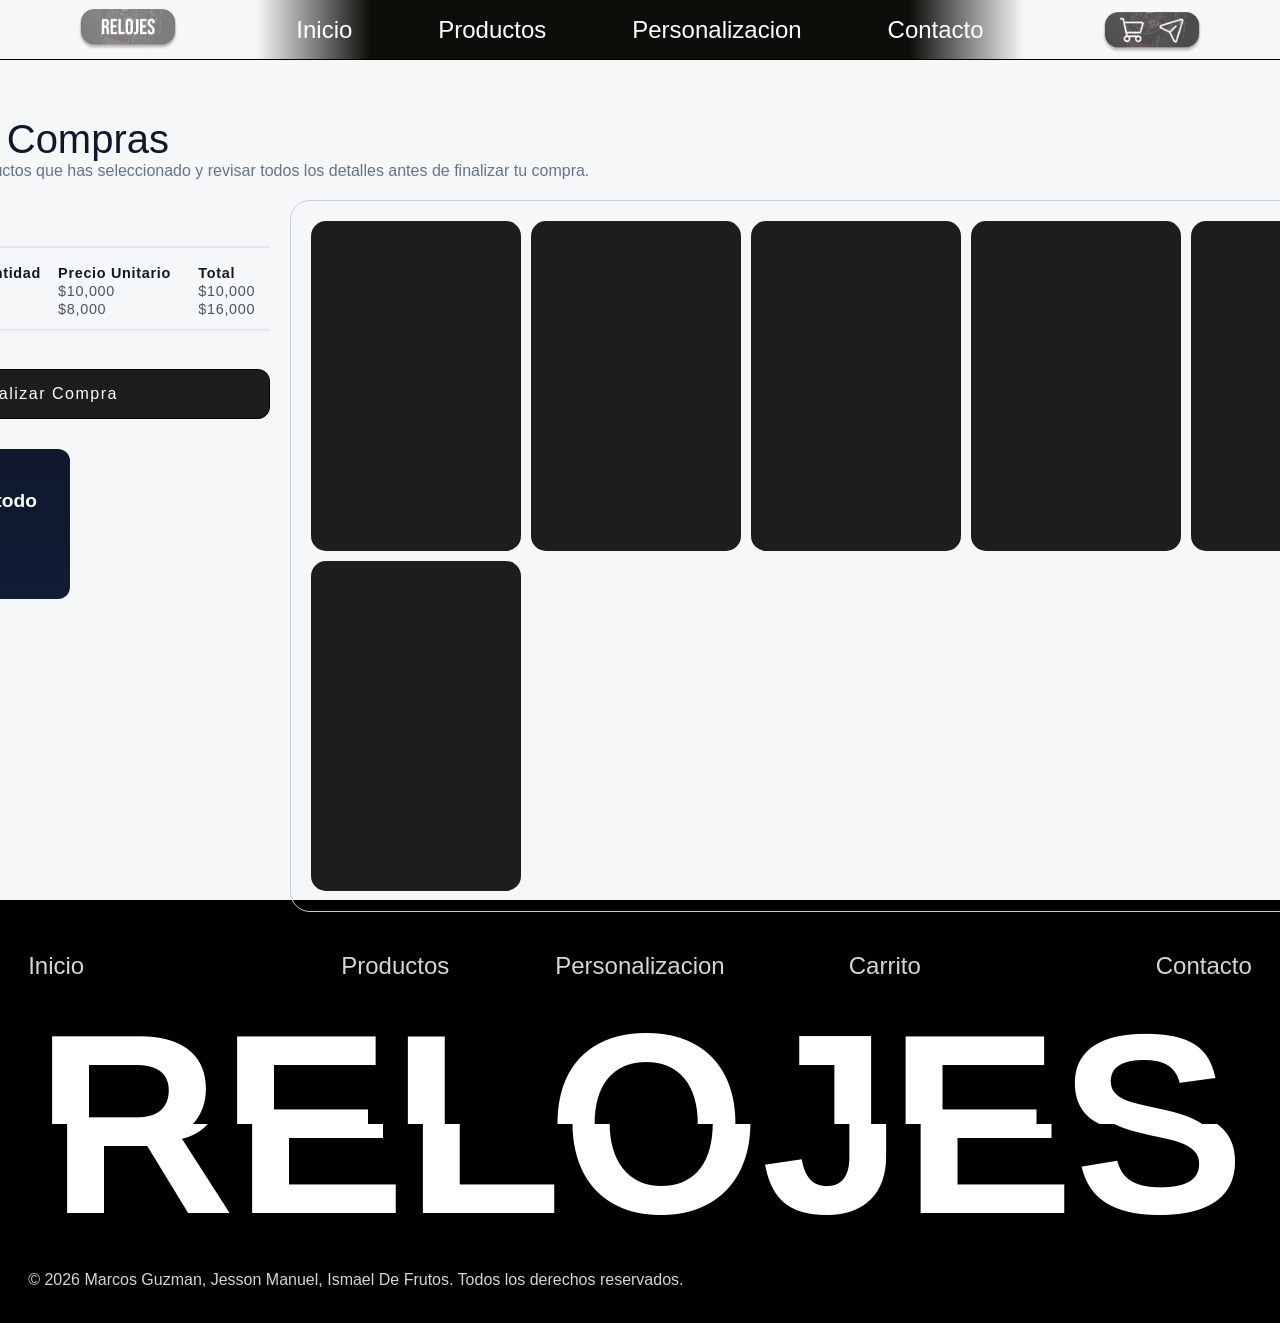
==== Proyecto Pagina Web/html/carrito.html @ 80bc88cc "Modificaciones y Actualizacion carrito" ====
<!DOCTYPE html>
<html lang="en">
<head>
    <meta charset="UTF-8">
    <meta name="viewport" content="width=device-width, initial-scale=1.0">
    <link rel="stylesheet" href="../css/index_style.css">
    <link rel="stylesheet" href="../css/carrito_style.css">
    <title>Carrito Relojres</title>
</head>
<body>
    <header>
        <div id="menuLogo">
            <div id="cajitaLogo"></div>
        </div>
        <div id="menuNavegacion">
            <div id="degradadoIzquierda"></div>
            <div id="contenedorNavMenu">
                <nav id="navMenu">
                    <ul>
                        <li><a href="#">Inicio</a></li>
                        <li><a href="#">Productos</a></li>
                        <li><a href="#">Personalizacion</a></li>
                        <li><a href="#">Contacto</a></li>
                    </ul>
                </nav>
            </div>
            <div id="degradadoDerecha"></div>
        </div>
        <div id="menuBotones">
            <div id="cajitaBotones">
                <button class="botonInicio">
                    <img src="../multimedia/IconoCarrito.png" alt="Icono de carrito">
                </button>
                <button class="botonInicio">
                    <img src="../multimedia/IconoContacto.png" alt="Icono de contacto">
                </button>
            </div>
        </div>
    </header>
    <main>
        <section class="seccionTitulo">
            <h1 class="tituloCarrito">Carrito de Compras</h1>
            <p>Aqui podras ver los productos que has seleccionado y revisar todos los detalles antes de finalizar tu compra.</p>
        </section>
        <section class="seccionCesta">
            <div class="contenedorResumen">
                <h2>RESUMEN</h2>
                <p>Resumen del pedido</p>
                <hr>
                <table>
                    <thead>
                        <tr>
                            <th>Producto</th>
                            <th>Cantidad</th>
                            <th>Precio Unitario</th>
                            <th>Total</th>
                        </tr>
                    </thead>
                    <tbody>
                        <tr>
                            <td>Caelum Iorion S2</td>
                            <td>1</td>
                            <td>$10,000</td>
                            <td>$10,000</td>
                        </tr>
                        <tr>
                            <td>Caelum Iorion S2</td>
                            <td>2</td>
                            <td>$8,000</td>
                            <td>$16,000</td>
                        </tr>
                    </tbody>
                </table>
                <hr>
                <p class="total">Total: $26,000</p>
                <button class="botonCompra">Finalizar Compra</button>
                <div class="contenedorOfertaEnvio">
                    <p>TIEMPO LIMITADO</p>
                    <h3>Envio gratuito a todo el mundo</h3>
                    <button>Saber mas <img src="../multimedia/IconoFlechaDerecha.png" alt=""></button>
                </div>
            </div>
            <div class="contenedorProductos">
                <div class="carta"></div>
                <div class="carta"></div>
                <div class="carta"></div>
                <div class="carta"></div>
                <div class="carta"></div>
                <div class="carta"></div>

            </div>
        </section>
    </main>
    <footer>
        <div class="contenedorFooterArriba">
            <ul>
                <li><a href="#">Inicio</a></li>
                <li><a href="#">Productos</a></li>
                <li><a href="#">Personalizacion</a></li>
                <li><a href="#">Carrito</a></li>
                <li><a href="#">Contacto</a></li>
            </ul>
        </div>
        <div class="contenedorFooterMedio contenedorFooterMedioArriba">
            <p class="pTituloFooter pTituloFooterArriba">RELOJES</p>
        </div>
        <div class="contenedorFooterMedio contenedorFooterMedioAbajo">
            <p class="pTituloFooter pTituloFooterAbajo">RELOJES</p>
        </div>
        <div class="contenedorFooterAbajo">
            <p>© 2026 Marcos Guzman, Jesson Manuel, Ismael De Frutos. Todos los derechos reservados.</p>
        </div>
    </footer>
</body>
</html>
---- Proyecto Pagina Web/css/index_style.css ----
@import url('https://api.fontshare.com/v2/css?f[]=clash-display@200,300,400,500,600,700,1&display=swap');
@import url('https://fonts.googleapis.com/css2?family=Outfit:wght@100..900&display=swap');


* {
  margin: 0;
  padding: 0;
  box-sizing: border-box;
}

body {
    background-color: #0D0C08;
}

header {
    height: 60px;
    width: 100%;
    background-color: rgba(255, 255, 255, 0);
    border-bottom: solid 1px white;
    position: absolute;
    z-index: 2;
    display: grid;
    grid-template-columns: 20% 60% 20%;
    position: fixed;
    z-index: 3;
}

#seccionPrincipal { 
    width: 100%;
    height: 100vh;
    position: sticky; /* Hace que la seccion se pegue a la pantalla mientras se hace scroll hasta que acaba el div que la contiene (contenedorSticky). */
    top: 0;
    z-index: 1;
}

#seccionPrincipal .imagenFondo { 
    position: absolute;
    inset: 0;
    width: 100%;
    height: 100%;
    object-fit: cover; /* Esto ahce que la imagen cubra todo el contenedor, como background-size: cover */
    /* object-position: center; /* Hace que la imagen se centre en el contenedor */
    object-position: bottom;
}

#contenedorSticky {
    height: 170vh;
    position: relative;
    background-color: black;
    z-index: 1;
}

.carta {
    position: absolute;
    width: 230px;
    height: 330px;
    background: white;
    border-radius: 15px;
}

.contenedorTituloSeccionPrincipal {
    position: absolute;
    width: 500px;
    height: 100px;
    top: 38%;
    left: 50%;
    transform: translate(-50%, -50%); /* Con esto lo que hago es mover el elemento hacia arriba y hacia la izquierda la mitad de su propio tamaño, para que quede en la mitad segun su centro no segun el inicio del contenedor, osea que quede centrado. */
    display: flex;
    flex-direction: column;
    align-items: center;
    justify-content: center;
}

.tituloSeccionPrincipal {
    font-family: 'Figtree', sans-serif;
    font-weight: 600;
    font-size: 4rem;
    letter-spacing: 2rem;
    color: white;
}

.subTituloSeccionPrincipal {
    font-family: 'Clash Display', sans-serif;
    font-weight: 200;
    font-size: 1.5rem;
    text-align: center;
    color: white;
    margin-top: 10px;
}

.botonSeccionPrincipal {
    font-family: 'Clash Display', sans-serif;
    font-weight: 100;
    font-size: 3rem;
    letter-spacing: 1.5px;
    width: 250px;
    border-radius: 100px;
    margin-top: 20px;
    padding-bottom: 10px;
    padding-top: 10px;
    background-color: transparent;
    border: solid 1px white;
    color: white;
    cursor: pointer;

}

#menuLogo {
    height: 100%;
    width: 100%;
    background-color: transparent;
    display: flex;
    align-items: center;
    justify-content: center;
}

#cajitaLogo {
    height: 90%;
    width: 100px;
    background-image: url("../multimedia/LogoProvisional.png");
    background-size: contain;
    background-repeat: no-repeat;
    background-position: center;
}

#cajitaBotones {
    height: 90%;
    width: 100px;
    background-image: url("../multimedia/FondoCajaBotones.png");
    background-size: contain;
    background-repeat: no-repeat;
    background-position: center;
    margin-bottom: -5px; /* Un pequeño ajuste de la posicion para que quede mas abajo. */
    display: flex;
    align-items: center;
    justify-content: center;
    gap: 10px;
}

.botonInicio {
    height: 30px;
    width: 30px;
    background-color: transparent;
    border: none;
    cursor: pointer;
    margin-bottom: 5px;
}

.botonInicio img {
    height: 100%;
    width: 100%;
}

#menuNavegacion {
    height: 100%;
    width: 100%;
    background-color: transparent;
    display: grid;
    grid-template-columns: 15% 70% 15%;
}

#menuBotones {
    height: 100%;
    width: 100%;
    background-color: transparent;
    display: flex;
    align-items: center;
    justify-content: center;
}

#degradadoIzquierda {
    background: linear-gradient(90deg,rgba(255, 255, 255, 0) 0%, rgba(255, 255, 255, 1) 100%); /* Color degradado o "gradiente" (usando cssgradient.io) */
}

#degradadoDerecha {
    background: linear-gradient(90deg,rgba(255, 255, 255, 1) 0%, rgba(255, 255, 255, 0) 100%);
}

#contenedorNavMenu {
    background-color: white;
    display: flex;
    justify-content: center;
    z-index: 1;
}

#navMenu {
    display: flex;
    align-items: center;
    justify-content: center;
}

#navMenu ul {
    display: flex;
    list-style: none;
    gap: 20%;
    align-items: center;
    justify-content: center;
    margin: 0;
    padding: 0;
}

#navMenu a {
    text-decoration: none;
    color: rgb(0, 0, 0);
    font-family: 'Clash Display', sans-serif;
    font-weight: 500;
    font-size: 24px;
}

#bentoGrid {
    width: 100%;
    height: 85vh;
    position: relative;
    background: linear-gradient(180deg,rgba(255, 255, 255, 0) 0%, rgba(0, 0, 0, 0.5) 5%, rgba(0, 0, 0, 0.5) 95%, rgba(255, 255, 255, 0) 100%);
    padding-left: 100px;
    padding-right: 100px;
    padding-top: 70px;
    margin-top: -70vh;
    z-index: 2;
}

.contenedorBento {
    background-color: transparent;
    width: 100%;
    height: 75vh;
    display: grid;
    grid-template-columns: 1fr 1fr 1fr 1fr;
    grid-template-rows: 1fr 1fr;
    grid-template-areas: 
    "cartaBento1 cartaBento2 cartaBento2 cartaBento3"
    "cartaBento1 cartaBento5 cartaBento6 cartaBento6";
    grid-gap: 10px;
    z-index: 2;
}

.cartaBento {
    border-radius: 30px;
    background-color: wheat;
    height: 100%;
    width: 100%;
    background-repeat: no-repeat;
    background-size: cover;
    background-position: center;
}

.cartaBento1 {
    grid-area: cartaBento1;
}

.cartaBento2 {
    grid-area: cartaBento2;
    background-image: url(../multimedia/RelojesBentoGridPrueba1.png);
}

.cartaBento3 {
    grid-area: cartaBento3;
    background-image: url(../multimedia/Reloj\ de\ lujo\ en\ caja\ de\ presentación.png);
}

.cartaBento4 {
    grid-area: cartaBento4;
}

.cartaBento5 {
    grid-area: cartaBento5;
    background-image: url(../multimedia/RelojEnvueltoEnTela.png);
}

.cartaBento6 {
    grid-area: cartaBento6;
    background-image: url(../multimedia/RelojBentoGridPruebaFondoMontañas.png);
}

.contenedorExpositorReloj {
    width: 100%;
    height: 200vh;
    background-color: transparent;
}

.expositorReloj {
    width: 100%;
    height: 100vh;
    background-image: url(../multimedia/FondoSeccionExpositor.png);
    display: grid;
    grid-template-columns: 1fr 1fr 1fr;
    position: sticky;
    top: 0;
    overflow: hidden;
}

.expositorReloj3 {
    background-image: url(../multimedia/FondoRelojBugatti.png);
}

.secionExpIzquierda {
    height: 100%;
    background-color: transparent;
    padding-top: 15vh;
    padding-left: 50px;
}

.secionExpIzquierda-invertido {
    padding-left: 0px;
    padding-right: 50px;
}

.seccionExpCentro {
    height: 100%;
    background-color: transparent;
    display: flex;
    align-items: center;
    justify-content: center;
    padding-top: 60px;
    position: relative;
}
.seccionExpDerecha {
    height: 100%;
    background-color: transparent;
    padding-top: 15vh;
    padding-right: 50px;
    display: flex;
    justify-content: right;
    position: relative;
    flex-direction: column;
}

.seccionExpDerecha-invertida {
    padding-left: 50px;
    padding-right: 0px;
}

.pColorReloj {
    font-family: 'Clash Display', sans-serif;
    font-weight: 500;
    font-size: 1.5rem;
    color: rgba(255, 255, 255, 0.637);
    margin-bottom: -15px;
    margin-left: 10px;
}

.nombreReloj {
    font-family: 'Outfit', sans-serif;
    font-weight: 900;
    font-style: italic;
    font-size: 7rem;
    color: white;
    margin-left: -10px;
    position: absolute; /* Para que se superponga a la imagen del reloj si la pantalla se hace mas pequeña. */
}

.pReferenciaReloj {
    font-family: 'Clash Display', sans-serif;
    font-weight: 300;
    font-size: 1rem;
    color: rgba(255, 255, 255, 0.637);
    margin-top: 290px;
}

.contenedorCompraExpositor {
    margin-top: 8vh;
}

.pPrecioExpositor {
    font-family: 'Clash Display', sans-serif;
    font-weight: 300;
    font-size: 1.5rem;
    color: white;
}

.botonAniadirCarritoExpositor {
    font-family: 'Clash Display', sans-serif;
    font-size: 1rem;
    font-weight: 500;
    letter-spacing: 1.5px;
    height: 50px;
    width: 350px;
    margin-top: 5px;
    background-color: transparent;
    border: solid 1px white;
    color: white;
    cursor: pointer;
}

.botonAniadirCarritoExpositor:hover {
    background-color: white;
    color: black;
    transition: 0.3s;
}

.pConBorde {
    font-family: 'times new roman', serif;
    font-size: 15rem;
    font-weight: 900;
    color: transparent;
    -webkit-text-stroke: 1px rgba(255, 255, 255, 0.178); /* Grosor y color del borde del texto */
    /* margin-top: 0.5vh; */
}

.pConBorde-invertido {
    margin-left: -270px;
} 

.pBordeCentro {
    position: absolute;
    top: 25px;
    left: -10px;
    font-size: 12rem;
    z-index: -1;
}

.botonSiguienteReloj {
    position: absolute;
    bottom: 30px;
    font-family: 'Clash Display', sans-serif;
    font-size: 1rem;
    font-weight: 500;
    letter-spacing: 1.5px;
    height: 35px;
    width: 120px;
    background-color: transparent;
    border: solid 1px rgba(255, 255, 255, 0.24);
    color: rgba(255, 255, 255, 0.822);
    cursor: pointer;
    display: flex;
    align-items: center;
    justify-content: center;
}

.botonSiguienteReloj-invertido {
    right: 50px;
}

.botonSiguienteReloj img {
    height: 20px;
    color: white;
    margin-right: 5px;
    margin-left: -5px;
}

.contenedorImagenExpositor {
    width: 100%;
    height: 100%;
    background-color: transparent;
    display: flex;
    align-items: center;
    justify-content: center;
}

#imagenRelojCaelum {
    height: 90%;
}

.contenedorLemaYImagen {
    height: 200px;
    width: 100%;
    display: flex;
    gap: 10px;
}

.contenedorLema {
    height: 100%;
    width: 70%;
}

.contenedorLema-invertido {
    width: 60%;
}

.pLema {
    font-family: 'Outfit', sans-serif;
    font-weight: 200;
    font-size: 1.8rem;
    font-style: italic;
    color: white;
    text-align: right;
}

.pLema-invertido {
    text-align: left;
}

.contenedorImagenLema {
    height: 100%;
    display: flex;
    align-items: right;
    justify-content: right;
}

.contenedorImagenLema img {
    height: 100%;
}

.pBordeDerecha {
    position: absolute;
    top: 30vh;
    left: 0px;
}

.pBordeDerecha-invertido {
    left: 50px;
    right: 0px;
    top: 33vh;
}

.contenedorTablaExpositor {
    width: 100%;
    height: 300px;
    margin-top: 26vh;
}

.contenedorTablaExpositor-invertido {
    margin-top: 23vh;
}

.contenedorTablaExpositor table {
    width: 100%;
    height: 100%;
    border-collapse: collapse;
}

.titulosTabla {
    font-family: 'Clash Display', sans-serif;
    font-weight: 500;
    font-size: 1.2rem;
    color: white;
    text-align: center;
    border-bottom: solid 1px rgba(255, 255, 255, 0.555);
    height: 50px;
}

.tablaEspecificaciones tbody td {
    font-family: 'Clash Display', sans-serif;
    font-weight: 300;
    font-size: 1rem;
    color: rgba(255, 255, 255, 0.637);
    text-align: center;
    border-bottom: solid 1px rgba(255, 255, 255, 0.555);
}

footer {
    width: 100%;
    background-color: black;
    display: flex;
    flex-direction: column;
}

.contenedorFooterArriba {
    width: 100%;
    height: 80px;
    background-color: transparent;
    display: flex;
    align-items: end;
    justify-content: left;
    flex-direction: row;
    margin-bottom: -30px;
    z-index: 2;
}

.contenedorFooterArriba ul {
    display: flex;
    align-items: center;
    justify-content: left;
    list-style: none;
    margin-left: 2.2%;
    margin-right: 2.2%;
    width: 100%;
    grid-template-columns: 1fr 1fr 1fr 1fr 1fr;
}

.contenedorFooterArriba ul li {
    width: 100%;
    display: flex;
    justify-content: center;
}

.contenedorFooterArriba ul li:first-child { /* Selecciono el primer li de la lista */
    justify-content: left;
}

.contenedorFooterArriba ul li:last-child { /* Selecciono el ultimo li de la lista */
    justify-content: right;
}

.contenedorFooterArriba ul a {
    text-decoration: none;
    font-family: 'Clash Display', sans-serif;
    font-weight: 400;
    font-size: 1.5rem;
    color: rgba(255, 255, 255, 0.836);
}

.contenedorFooterArriba ul a:hover {
    text-decoration: line-through;
}

.contenedorFooterMedio {
    width: 100%;
    height: 174px;
    background-color: transparent;
    display: flex;
    justify-content: center;
    overflow: hidden;
    z-index: 1;
}

.contenedorFooterAbajo {
    width: 100%;
    height: 25px;
    background-color: transparent;
    display: flex;
    align-items: top;
    z-index: 2;
}

.contenedorFooterMedioArriba {
    align-items: end;
}

.contenedorFooterMedioAbajo {
    align-items: top;
}

.pTituloFooter {
    font-family: 'Clash Display', sans-serif;
    font-weight: 900;
    font-size: 20vw;
    color: white;
    line-height: 0;
}

.pTituloFooterArriba {
    margin-left: -15px;
    transition: margin-left 0.5s ease; /* Hago que la transformacion del margen al volver a su estado original sea progresiva */
}

.pTituloFooterAbajo {
    margin-right: -15px;
    transition: margin-right 0.5s ease;
}

.pTituloFooterArriba:hover {
    margin-left: 0px;
    transition: margin-left 0.5s ease; /* Hago que la transformacion del margen sea progresiva */ 
}

.pTituloFooterAbajo:hover {
    margin-right: 0px;
    transition: margin-right 0.5s ease;
}

.contenedorFooterAbajo p {
    font-family: 'Clash Display', sans-serif;
    font-weight: 300;
    font-size: 1rem;
    color: rgba(255, 255, 255, 0.836);
    margin-left: 2.2%;
    margin-top: -3vh;
}

@media screen and (max-width: 1686px) {
  .seccionExpDerecha {
    display: none;
  }
  .expositorReloj {
    grid-template-columns: 1fr 2fr;
  }
}


@media screen and (min-width: 2068px) {
    .pTituloFooter {
        font-size: 16vw;
    }
}
---- Proyecto Pagina Web/css/carrito_style.css ----
header {
    border-bottom: solid 1px rgb(0, 0, 0);
}

#degradadoIzquierda {
    background: linear-gradient(90deg,rgba(255, 255, 255, 0) 0%, #0D0C08 100%);
}

#degradadoDerecha {
    background: linear-gradient(90deg,#0D0C08 0%, rgba(255, 255, 255, 0) 100%);
}

#contenedorNavMenu {
    background-color: #0D0C08;
}

#navMenu a {
    color: white;
}

main {
    height: 100vh;
    /*background-color: #f0f8ff;*/
    background-color: #f6f7f8;
    display: flex;
    flex-direction: column;
    align-items: center;
}

.seccionTitulo {
    width: 1640px;
    height: 20vh;
    display: flex;
    justify-content: end;
    align-items: right;
    flex-direction: column;
}

.tituloCarrito {
    font-family: 'Inter', sans-serif;
    color: #0F172A;
    font-weight: 500;
    font-size: 2.5rem;
    margin-top: 20px;
}

.seccionTitulo p {
    font-family: 'Inter', sans-serif;
    color: #64748B;
    font-weight: 500;
    font-size: 1rem;
}

.seccionCesta {
    width: 1640px;
    height: 80vh;
    display: flex;
    justify-content: left;
    align-items: top;
    padding-top: 20px;
}

.contenedorResumen {
    width: 450px;
    height: 400px;
    display: flex;
    flex-direction: column;
    justify-content: left;
    align-items: top;
}

.contenedorResumen h2 {
    font-family: 'Inter', sans-serif;
    color: #0F172A;
    font-weight: 700;
    font-size: 1rem;
    letter-spacing: 0.7px;
}

.contenedorResumen p {
    font-family: 'Inter', sans-serif;
    color: #475569;
    font-weight: 500;
    font-size: 1rem;
    letter-spacing: 0.7px;
}

.contenedorResumen hr {
    margin-top: 10px;
    margin-bottom: 10px;
    border: solid 1px #E2E8F0;
}

.contenedorResumen table {
    margin-top: 5px;
    font-family: 'Inter', sans-serif;
    color: #475569;
    font-weight: 500;
    font-size: 0.9rem;
    letter-spacing: 0.7px;
}

.contenedorResumen table thead {
    text-align: left;
    color: #0F172A;
}

.botonCompra {
    font-family: 'Inter', sans-serif;
    font-size: 1rem;
    font-weight: 500;
    letter-spacing: 1.5px;
    height: 50px;
    width: 100%;
    margin-top: 10px;
    background-color: rgb(29, 29, 29);
    border: solid 1px #000000;
    color: white;
    cursor: pointer;
    border-radius: 12px;
}

.botonCompra:hover {
    background-color: rgb(29, 29, 29);
    color: white;
    transition: 0.3s;
}

.contenedorProductos {
    width: fit-content;
    height: fit-content;
    display: grid;
    grid-template-columns: 1fr 1fr 1fr 1fr 1fr;
    justify-content: left;
    align-items: top;
    padding: 20px;
    border: solid 1px #c4cdd8;
    border-radius: 20px;
    margin-left: 20px;
    gap: 10px;
}

.carta {
    background-color: rgb(29, 29, 29);
    position: relative;
    width: 210px;
}

.contenedorOfertaEnvio {
    height: 150px;
    width: 250px;
    background: linear-gradient(180deg,rgba(15, 24, 44, 1) 0%, rgba(15, 29, 53, 1) 100%);
    margin-top: 30px;
    padding: 25px;
    display: flex;
    flex-direction: column;
    border-radius: 12px;
}

.contenedorOfertaEnvio p {
    font-family: 'Inter', sans-serif;
    color: #1978E5;
    font-weight: 700;
    font-size: 0.7rem;
    letter-spacing: 1px;
}

.contenedorOfertaEnvio h3 {
    font-family: 'Inter', sans-serif;
    color: white;
    font-weight: 700;
    font-size: 1.2rem;
    margin-top: 4px;
}

.contenedorOfertaEnvio button {
    font-family: 'Inter', sans-serif;
    font-weight: 700;
    font-size: 0.8rem;
    letter-spacing: 1px;
    background-color: transparent;
    color: white;
    border: none;
    text-align: left;
    margin-top: auto;
    display: flex;
    align-items: center;
    cursor: pointer;
}

.contenedorOfertaEnvio button img {
    width: 15px;
    height: 15px;
    margin-left: 5px;
}
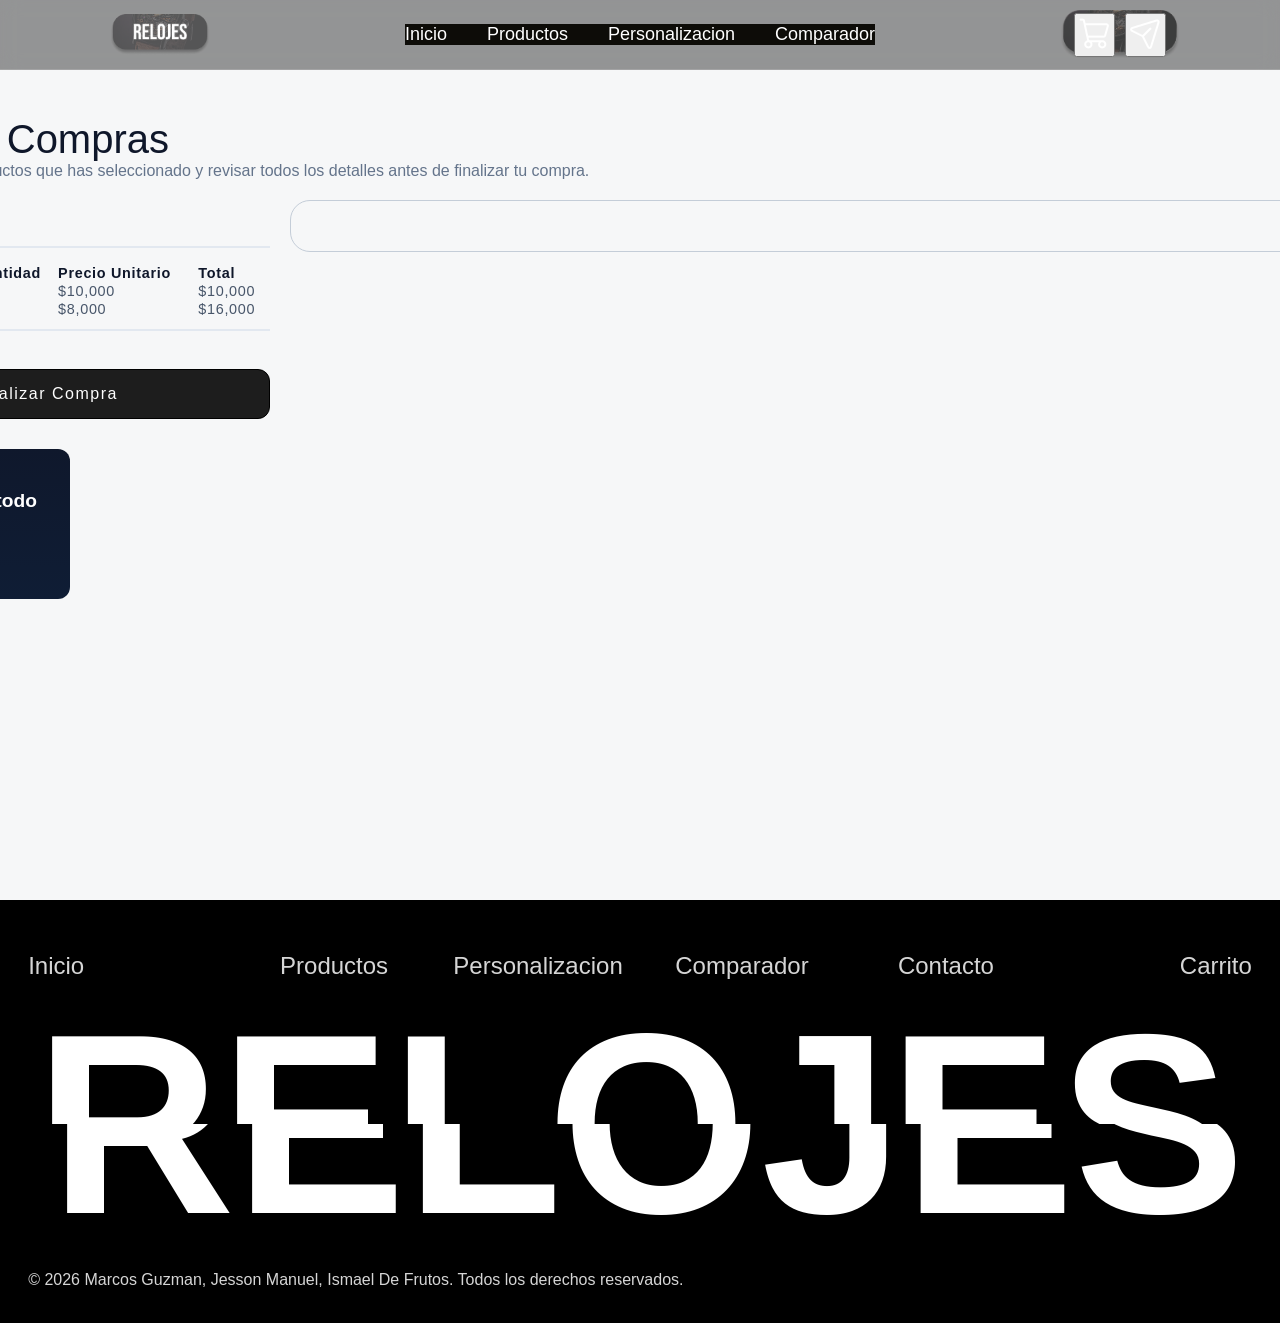
==== commit 158ff925: "Puesta a punto de los menus" ====
--- a/Proyecto Pagina Web/html/carrito.html
+++ b/Proyecto Pagina Web/html/carrito.html
@@ -5,6 +5,8 @@
     <meta name="viewport" content="width=device-width, initial-scale=1.0">
     <link rel="stylesheet" href="../css/index_style.css">
     <link rel="stylesheet" href="../css/carrito_style.css">
+    <link rel="stylesheet" href="../css/header_style.css">
+    <link rel="stylesheet" href="../css/footer_style.css">
     <title>Carrito Relojres</title>
 </head>
 <body>
@@ -17,10 +19,10 @@
             <div id="contenedorNavMenu">
                 <nav id="navMenu">
                     <ul>
-                        <li><a href="#">Inicio</a></li>
-                        <li><a href="#">Productos</a></li>
-                        <li><a href="#">Personalizacion</a></li>
-                        <li><a href="#">Contacto</a></li>
+                        <li><a href="../index.html">Inicio</a></li>
+                        <li><a href="./productos.html">Productos</a></li>
+                        <li><a href="./personalizacion.html">Personalizacion</a></li>
+                        <li><a href="./comparador.html">Comparador</a></li>
                     </ul>
                 </nav>
             </div>
@@ -94,11 +96,12 @@
     <footer>
         <div class="contenedorFooterArriba">
             <ul>
-                <li><a href="#">Inicio</a></li>
-                <li><a href="#">Productos</a></li>
-                <li><a href="#">Personalizacion</a></li>
-                <li><a href="#">Carrito</a></li>
-                <li><a href="#">Contacto</a></li>
+                <li><a href="../index.html">Inicio</a></li>
+                <li><a href="./productos.html">Productos</a></li>
+                <li><a href="./personalizacion.html">Personalizacion</a></li>
+                <li><a href="./comparador.html">Comparador</a></li>
+                <li><a href="./formulario.html">Contacto</a></li>
+                <li><a href="./carrito.html">Carrito</a></li>
             </ul>
         </div>
         <div class="contenedorFooterMedio contenedorFooterMedioArriba">
--- a/Proyecto Pagina Web/css/index_style.css
+++ b/Proyecto Pagina Web/css/index_style.css
@@ -10,19 +10,6 @@
 
 body {
     background-color: #0D0C08;
-}
-
-header {
-    height: 60px;
-    width: 100%;
-    background-color: rgba(255, 255, 255, 0);
-    border-bottom: solid 1px white;
-    position: absolute;
-    z-index: 2;
-    display: grid;
-    grid-template-columns: 20% 60% 20%;
-    position: fixed;
-    z-index: 3;
 }
 
 #seccionPrincipal { 
@@ -50,12 +37,105 @@
     z-index: 1;
 }
 
-.carta {
+.cartaReloj {
     position: absolute;
-    width: 230px;
-    height: 330px;
-    background: white;
+    width: 260px;
+    height: 380px;
+    background: transparent;
     border-radius: 15px;
+    display: flex;
+    align-items: top;
+    flex-direction: column;
+}
+
+.cartaParteSuperior {
+    width: 100%;
+    height: 65%;
+    background-color: red;
+    border-top-left-radius: 15px;
+    border-top-right-radius: 15px;
+    /* Efecto de glassmorphism que he sacado de css.glass */
+    background: rgba(0, 0, 0, 0.12);
+    box-shadow: 0 4px 30px rgba(0, 0, 0, 0.1);
+    backdrop-filter: blur(3.7px);
+    -webkit-backdrop-filter: blur(3.7px);
+    /* Efecto de glassmorphism que he sacado de css.glass */
+    border-top: 1px solid rgba(255, 255, 255, 0.377);
+    background-image: url(../multimedia/RelojCorreaCueroFondo.png);
+    background-size:contain;
+    background-repeat: no-repeat;
+    background-position: 10px 20px;
+}
+
+.cartaParteInferior {
+    width: 100%;
+    height: 35%;
+    background-color: black;
+    border-bottom-left-radius: 15px;
+    border-bottom-right-radius: 15px;
+}
+
+.cartaParteSuperiorContenedorTexto {
+    width: 100%;
+    height: 30%;
+    display: flex;
+    align-items: start;
+    justify-content: left;
+    padding-top: 12px;
+    padding-left: 12px;
+}
+
+.cartaContenedorRebaja {
+    width: fit-content;
+    height: fit-content;
+    background-color: #7008E7;
+    border-radius: 4px;
+    padding-top: 3px;
+    padding-bottom: 3px;
+    padding-right: 10px;
+    padding-left: 10px;
+    border-right: white solid 1px;
+}
+
+.cartaContenedorRebaja p {
+    font-family: 'Inter', sans-serif;
+    font-weight: 500;
+    font-size: 0.7rem;
+    color: white;
+}
+
+.cartaContenedorBotonCorazon {
+    width: fit-content;
+    height: fit-content;
+    margin-left: auto;
+    margin-right: 13px;
+    padding-right: 6px;
+    padding-left: 6px;
+    padding-top: 15px;
+    padding-bottom: 10px;
+    /* Efecto de glassmorphism que he sacado de css.glass */
+    background: rgba(0, 0, 0, 0.12);
+    box-shadow: 0 4px 30px rgba(0, 0, 0, 0.1);
+    backdrop-filter: blur(3.7px);
+    -webkit-backdrop-filter: blur(3.7px);
+    /* Efecto de glassmorphism que he sacado de css.glass */
+    border-top: 1px solid rgba(255, 255, 255, 0.377);
+    border-bottom: 1px solid rgba(255, 255, 255, 0.377);
+    border-radius: 50px;
+}
+
+.cartaContenedorBotonCorazon button {
+    background-color: transparent;
+    border: none;
+    cursor: pointer;
+}
+
+.cartaParteSuperiorContenedorImagen img {
+    height: 100%;
+    width: 100%;
+    object-fit: contain;
+    object-position: center;
+    margin-top: -52px;
 }
 
 .contenedorTituloSeccionPrincipal {
@@ -103,108 +183,6 @@
     color: white;
     cursor: pointer;
 
-}
-
-#menuLogo {
-    height: 100%;
-    width: 100%;
-    background-color: transparent;
-    display: flex;
-    align-items: center;
-    justify-content: center;
-}
-
-#cajitaLogo {
-    height: 90%;
-    width: 100px;
-    background-image: url("../multimedia/LogoProvisional.png");
-    background-size: contain;
-    background-repeat: no-repeat;
-    background-position: center;
-}
-
-#cajitaBotones {
-    height: 90%;
-    width: 100px;
-    background-image: url("../multimedia/FondoCajaBotones.png");
-    background-size: contain;
-    background-repeat: no-repeat;
-    background-position: center;
-    margin-bottom: -5px; /* Un pequeño ajuste de la posicion para que quede mas abajo. */
-    display: flex;
-    align-items: center;
-    justify-content: center;
-    gap: 10px;
-}
-
-.botonInicio {
-    height: 30px;
-    width: 30px;
-    background-color: transparent;
-    border: none;
-    cursor: pointer;
-    margin-bottom: 5px;
-}
-
-.botonInicio img {
-    height: 100%;
-    width: 100%;
-}
-
-#menuNavegacion {
-    height: 100%;
-    width: 100%;
-    background-color: transparent;
-    display: grid;
-    grid-template-columns: 15% 70% 15%;
-}
-
-#menuBotones {
-    height: 100%;
-    width: 100%;
-    background-color: transparent;
-    display: flex;
-    align-items: center;
-    justify-content: center;
-}
-
-#degradadoIzquierda {
-    background: linear-gradient(90deg,rgba(255, 255, 255, 0) 0%, rgba(255, 255, 255, 1) 100%); /* Color degradado o "gradiente" (usando cssgradient.io) */
-}
-
-#degradadoDerecha {
-    background: linear-gradient(90deg,rgba(255, 255, 255, 1) 0%, rgba(255, 255, 255, 0) 100%);
-}
-
-#contenedorNavMenu {
-    background-color: white;
-    display: flex;
-    justify-content: center;
-    z-index: 1;
-}
-
-#navMenu {
-    display: flex;
-    align-items: center;
-    justify-content: center;
-}
-
-#navMenu ul {
-    display: flex;
-    list-style: none;
-    gap: 20%;
-    align-items: center;
-    justify-content: center;
-    margin: 0;
-    padding: 0;
-}
-
-#navMenu a {
-    text-decoration: none;
-    color: rgb(0, 0, 0);
-    font-family: 'Clash Display', sans-serif;
-    font-weight: 500;
-    font-size: 24px;
 }
 
 #bentoGrid {
@@ -537,126 +515,6 @@
     border-bottom: solid 1px rgba(255, 255, 255, 0.555);
 }
 
-footer {
-    width: 100%;
-    background-color: black;
-    display: flex;
-    flex-direction: column;
-}
-
-.contenedorFooterArriba {
-    width: 100%;
-    height: 80px;
-    background-color: transparent;
-    display: flex;
-    align-items: end;
-    justify-content: left;
-    flex-direction: row;
-    margin-bottom: -30px;
-    z-index: 2;
-}
-
-.contenedorFooterArriba ul {
-    display: flex;
-    align-items: center;
-    justify-content: left;
-    list-style: none;
-    margin-left: 2.2%;
-    margin-right: 2.2%;
-    width: 100%;
-    grid-template-columns: 1fr 1fr 1fr 1fr 1fr;
-}
-
-.contenedorFooterArriba ul li {
-    width: 100%;
-    display: flex;
-    justify-content: center;
-}
-
-.contenedorFooterArriba ul li:first-child { /* Selecciono el primer li de la lista */
-    justify-content: left;
-}
-
-.contenedorFooterArriba ul li:last-child { /* Selecciono el ultimo li de la lista */
-    justify-content: right;
-}
-
-.contenedorFooterArriba ul a {
-    text-decoration: none;
-    font-family: 'Clash Display', sans-serif;
-    font-weight: 400;
-    font-size: 1.5rem;
-    color: rgba(255, 255, 255, 0.836);
-}
-
-.contenedorFooterArriba ul a:hover {
-    text-decoration: line-through;
-}
-
-.contenedorFooterMedio {
-    width: 100%;
-    height: 174px;
-    background-color: transparent;
-    display: flex;
-    justify-content: center;
-    overflow: hidden;
-    z-index: 1;
-}
-
-.contenedorFooterAbajo {
-    width: 100%;
-    height: 25px;
-    background-color: transparent;
-    display: flex;
-    align-items: top;
-    z-index: 2;
-}
-
-.contenedorFooterMedioArriba {
-    align-items: end;
-}
-
-.contenedorFooterMedioAbajo {
-    align-items: top;
-}
-
-.pTituloFooter {
-    font-family: 'Clash Display', sans-serif;
-    font-weight: 900;
-    font-size: 20vw;
-    color: white;
-    line-height: 0;
-}
-
-.pTituloFooterArriba {
-    margin-left: -15px;
-    transition: margin-left 0.5s ease; /* Hago que la transformacion del margen al volver a su estado original sea progresiva */
-}
-
-.pTituloFooterAbajo {
-    margin-right: -15px;
-    transition: margin-right 0.5s ease;
-}
-
-.pTituloFooterArriba:hover {
-    margin-left: 0px;
-    transition: margin-left 0.5s ease; /* Hago que la transformacion del margen sea progresiva */ 
-}
-
-.pTituloFooterAbajo:hover {
-    margin-right: 0px;
-    transition: margin-right 0.5s ease;
-}
-
-.contenedorFooterAbajo p {
-    font-family: 'Clash Display', sans-serif;
-    font-weight: 300;
-    font-size: 1rem;
-    color: rgba(255, 255, 255, 0.836);
-    margin-left: 2.2%;
-    margin-top: -3vh;
-}
-
 @media screen and (max-width: 1686px) {
   .seccionExpDerecha {
     display: none;
--- a/Proyecto Pagina Web/css/header_style.css
+++ b/Proyecto Pagina Web/css/header_style.css
@@ -0,0 +1,107 @@
+header {
+    height: 70px;
+    width: 100%;
+
+    position: fixed;
+    top: 0;
+    left: 0;
+
+    z-index: 999;
+
+    display: grid;
+    grid-template-columns: 1fr 2fr 1fr;
+    align-items: center;
+
+    background-color: rgba(0, 0, 0, 0.4);
+    backdrop-filter: blur(10px);
+
+    border-bottom: 1px solid rgba(255,255,255,0.15);
+}
+
+/* =========================
+   LOGO
+========================= */
+#menuLogo {
+    height: 100%;
+    width: 100%;
+    display: flex;
+    align-items: center;
+    justify-content: center;
+}
+
+#cajitaLogo {
+    height: 90%;
+    width: 100px;
+    background-image: url("../multimedia/LogoProvisional.png");
+    background-size: contain;
+    background-repeat: no-repeat;
+    background-position: center;
+}
+
+/* =========================
+   NAVEGACIÓN
+========================= */
+#menuNavegacion {
+    display: flex;
+    align-items: center;
+    justify-content: center;
+}
+
+#navMenu ul {
+    display: flex;
+    gap: 40px;
+    list-style: none;
+    margin: 0;
+    padding: 0;
+    align-items: center;
+}
+
+#navMenu a {
+    text-decoration: none;
+    color: white;
+    font-family: 'Clash Display', sans-serif;
+    font-weight: 500;
+    font-size: 18px;
+    transition: 0.3s ease;
+}
+
+#navMenu a:hover {
+    opacity: 0.7;
+}
+
+/* =========================
+   BOTONES
+========================= */
+#menuBotones {
+    display: flex;
+    align-items: center;
+    justify-content: center;
+    height: 100%;
+}
+
+#cajitaBotones {
+    height: 90%;
+    width: 120px;
+    background-image: url("../multimedia/FondoCajaBotones.png");
+    background-size: contain;
+    background-repeat: no-repeat;
+    background-position: center;
+
+    display: flex;
+    align-items: center;
+    justify-content: center;
+    gap: 10px;
+}
+
+.botonMenu {
+    height: 30px;
+    width: 30px;
+    background-color: transparent;
+    border: none;
+    cursor: pointer;
+}
+
+.botonMenu img {
+    height: 100%;
+    width: 100%;
+}
--- a/Proyecto Pagina Web/css/footer_style.css
+++ b/Proyecto Pagina Web/css/footer_style.css
@@ -0,0 +1,119 @@
+footer {
+    width: 100%;
+    background-color: black;
+    display: flex;
+    flex-direction: column;
+}
+
+.contenedorFooterArriba {
+    width: 100%;
+    height: 80px;
+    background-color: transparent;
+    display: flex;
+    align-items: end;
+    justify-content: left;
+    flex-direction: row;
+    margin-bottom: -30px;
+    z-index: 2;
+}
+
+.contenedorFooterArriba ul {
+    display: flex;
+    align-items: center;
+    justify-content: left;
+    list-style: none;
+    margin-left: 2.2%;
+    margin-right: 2.2%;
+    width: 100%;
+    grid-template-columns: 1fr 1fr 1fr 1fr 1fr;
+}
+
+.contenedorFooterArriba ul li {
+    width: 100%;
+    display: flex;
+    justify-content: center;
+}
+
+.contenedorFooterArriba ul li:first-child { /* Selecciono el primer li de la lista */
+    justify-content: left;
+}
+
+.contenedorFooterArriba ul li:last-child { /* Selecciono el ultimo li de la lista */
+    justify-content: right;
+}
+
+.contenedorFooterArriba ul a {
+    text-decoration: none;
+    font-family: 'Clash Display', sans-serif;
+    font-weight: 400;
+    font-size: 1.5rem;
+    color: rgba(255, 255, 255, 0.836);
+}
+
+.contenedorFooterArriba ul a:hover {
+    text-decoration: line-through;
+}
+
+.contenedorFooterMedio {
+    width: 100%;
+    height: 174px;
+    background-color: transparent;
+    display: flex;
+    justify-content: center;
+    overflow: hidden;
+    z-index: 1;
+}
+
+.contenedorFooterAbajo {
+    width: 100%;
+    height: 25px;
+    background-color: transparent;
+    display: flex;
+    align-items: top;
+    z-index: 2;
+}
+
+.contenedorFooterMedioArriba {
+    align-items: end;
+}
+
+.contenedorFooterMedioAbajo {
+    align-items: top;
+}
+
+.pTituloFooter {
+    font-family: 'Clash Display', sans-serif;
+    font-weight: 900;
+    font-size: 20vw;
+    color: white;
+    line-height: 0;
+}
+
+.pTituloFooterArriba {
+    margin-left: -15px;
+    transition: margin-left 0.5s ease; /* Hago que la transformacion del margen al volver a su estado original sea progresiva */
+}
+
+.pTituloFooterAbajo {
+    margin-right: -15px;
+    transition: margin-right 0.5s ease;
+}
+
+.pTituloFooterArriba:hover {
+    margin-left: 0px;
+    transition: margin-left 0.5s ease; /* Hago que la transformacion del margen sea progresiva */ 
+}
+
+.pTituloFooterAbajo:hover {
+    margin-right: 0px;
+    transition: margin-right 0.5s ease;
+}
+
+.contenedorFooterAbajo p {
+    font-family: 'Clash Display', sans-serif;
+    font-weight: 300;
+    font-size: 1rem;
+    color: rgba(255, 255, 255, 0.836);
+    margin-left: 2.2%;
+    margin-top: -3vh;
+}
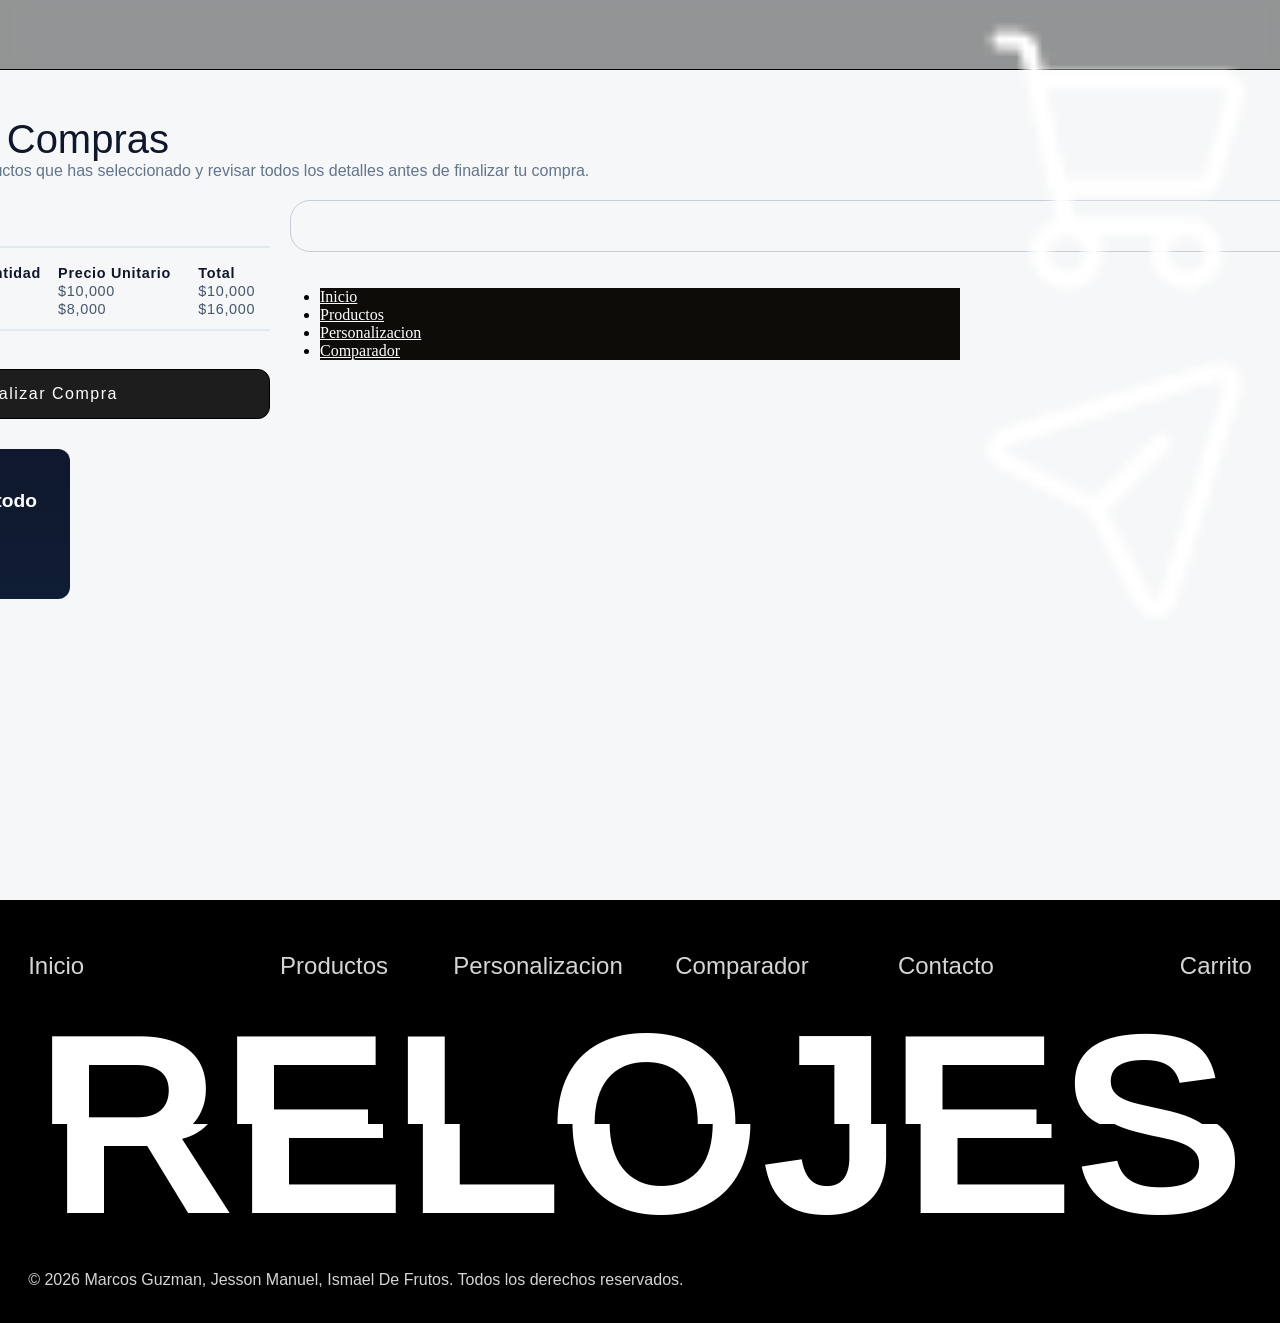
==== commit 0c1afff6: "Modificaciones menus" ====
--- a/Proyecto Pagina Web/html/carrito.html
+++ b/Proyecto Pagina Web/html/carrito.html
@@ -4,20 +4,20 @@
     <meta charset="UTF-8">
     <meta name="viewport" content="width=device-width, initial-scale=1.0">
     <link rel="stylesheet" href="../css/index_style.css">
-    <link rel="stylesheet" href="../css/carrito_style.css">
     <link rel="stylesheet" href="../css/header_style.css">
     <link rel="stylesheet" href="../css/footer_style.css">
+    <link rel="stylesheet" href="../css/carrito_style.css">
     <title>Carrito Relojres</title>
 </head>
 <body>
     <header>
-        <div id="menuLogo">
-            <div id="cajitaLogo"></div>
+        <div class="menuLogo">
+            <div class="cajitaLogo"></div>
         </div>
-        <div id="menuNavegacion">
-            <div id="degradadoIzquierda"></div>
-            <div id="contenedorNavMenu">
-                <nav id="navMenu">
+        <div class="menuNavegacion">
+            <div class="degradadoIzquierda"></div>
+            <div class="contenedorNavMenu">
+                <nav class="navMenu">
                     <ul>
                         <li><a href="../index.html">Inicio</a></li>
                         <li><a href="./productos.html">Productos</a></li>
@@ -26,16 +26,16 @@
                     </ul>
                 </nav>
             </div>
-            <div id="degradadoDerecha"></div>
+            <div class="degradadoDerecha"></div>
         </div>
-        <div id="menuBotones">
-            <div id="cajitaBotones">
-                <button class="botonInicio">
+        <div class="menuBotones">
+            <div class="cajitaBotones">
+                <a href="./carrito.html" class="botonMenu">
                     <img src="../multimedia/IconoCarrito.png" alt="Icono de carrito">
-                </button>
-                <button class="botonInicio">
+                </a>
+                <a href="./formulario.html" class="botonMenu">
                     <img src="../multimedia/IconoContacto.png" alt="Icono de contacto">
-                </button>
+                </a>
             </div>
         </div>
     </header>
--- a/Proyecto Pagina Web/css/carrito_style.css
+++ b/Proyecto Pagina Web/css/carrito_style.css
@@ -2,19 +2,19 @@
     border-bottom: solid 1px rgb(0, 0, 0);
 }
 
-#degradadoIzquierda {
+.degradadoIzquierda {
     background: linear-gradient(90deg,rgba(255, 255, 255, 0) 0%, #0D0C08 100%);
 }
 
-#degradadoDerecha {
+.degradadoDerecha {
     background: linear-gradient(90deg,#0D0C08 0%, rgba(255, 255, 255, 0) 100%);
 }
 
-#contenedorNavMenu {
+.contenedorNavMenu {
     background-color: #0D0C08;
 }
 
-#navMenu a {
+.navMenu a {
     color: white;
 }
 
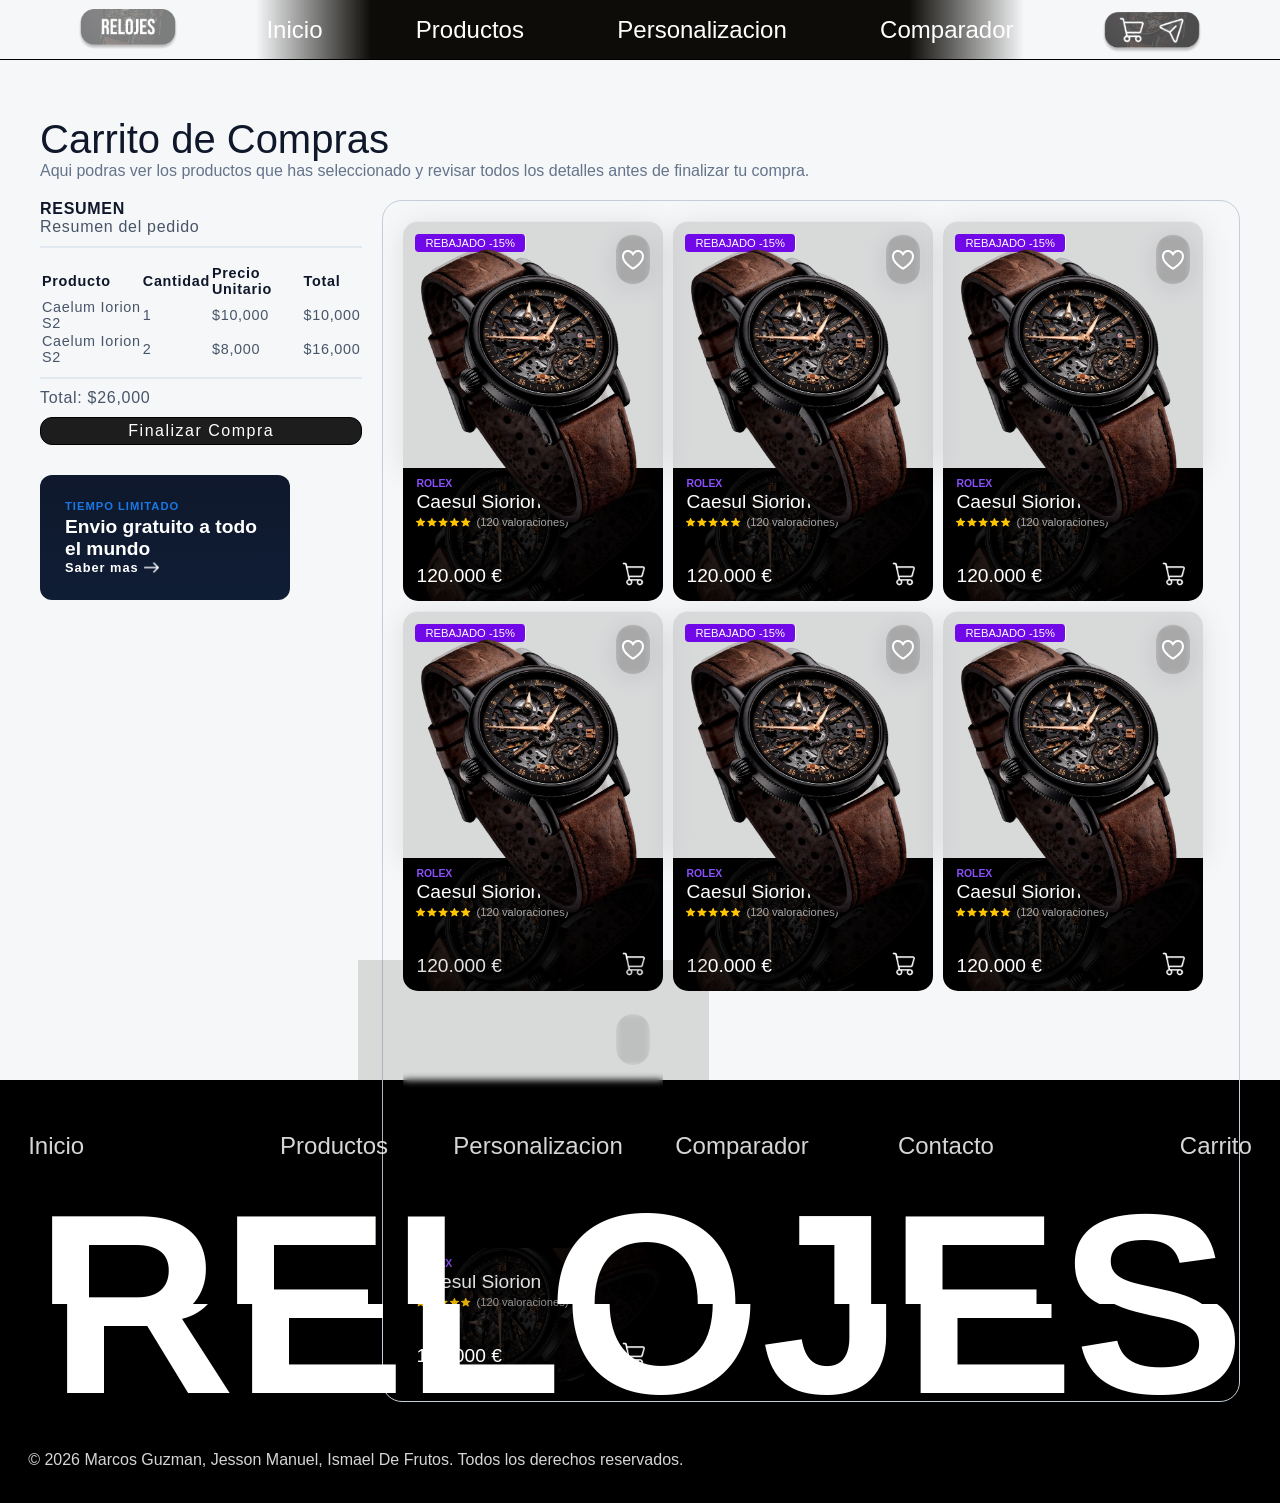
==== commit c8f12d7f: "Ultima modificacion retoques" ====
--- a/Proyecto Pagina Web/html/carrito.html
+++ b/Proyecto Pagina Web/html/carrito.html
@@ -83,13 +83,209 @@
                 </div>
             </div>
             <div class="contenedorProductos">
-                <div class="carta"></div>
-                <div class="carta"></div>
-                <div class="carta"></div>
-                <div class="carta"></div>
-                <div class="carta"></div>
-                <div class="carta"></div>
-
+                <div class="cartaReloj">
+                    <div class="cartaParteSuperior">
+                        <div class="cartaParteSuperiorContenedorTexto">
+                            <div class="cartaContenedorRebaja">
+                                <p>REBAJADO -15%</p>
+                            </div>
+                            <div class="cartaContenedorBotonCorazon">
+                                <button><img src="../multimedia/IconoCorazon.png" alt=""></button>
+                            </div>
+                        </div>
+                        <div class="cartaParteSuperiorContenedorImagen">
+                            <img src="../multimedia/RelojCorreaCuero.png" alt="Reloj con correa de cuero">
+                        </div>
+                    </div>
+                    <div class="cartaParteInferior">
+                        <div class="cartaContenedorNombre">
+                            <p class="cartaMiniTituloRolex">ROLEX</p>
+                            <p class="cartaNombreReloj">Caesul Siorion</p>
+                            <div class="cartaContenedorValoreaciones">
+                                <img src="../multimedia/IconoEstrellas.png" alt="">
+                                <p>(120 valoraciones)</p>
+                            </div>
+                        </div>
+                        <div class="cartaContenedorPrecio">
+                            <p>120.000 €</p>
+                            <button><img src="../multimedia/IconoCarrito.png" alt=""></button>
+                        </div>
+                    </div>
+                </div>
+                <div class="cartaReloj">
+                    <div class="cartaParteSuperior">
+                        <div class="cartaParteSuperiorContenedorTexto">
+                            <div class="cartaContenedorRebaja">
+                                <p>REBAJADO -15%</p>
+                            </div>
+                            <div class="cartaContenedorBotonCorazon">
+                                <button><img src="../multimedia/IconoCorazon.png" alt=""></button>
+                            </div>
+                        </div>
+                        <div class="cartaParteSuperiorContenedorImagen">
+                            <img src="../multimedia/RelojCorreaCuero.png" alt="Reloj con correa de cuero">
+                        </div>
+                    </div>
+                    <div class="cartaParteInferior">
+                        <div class="cartaContenedorNombre">
+                            <p class="cartaMiniTituloRolex">ROLEX</p>
+                            <p class="cartaNombreReloj">Caesul Siorion</p>
+                            <div class="cartaContenedorValoreaciones">
+                                <img src="../multimedia/IconoEstrellas.png" alt="">
+                                <p>(120 valoraciones)</p>
+                            </div>
+                        </div>
+                        <div class="cartaContenedorPrecio">
+                            <p>120.000 €</p>
+                            <button><img src="../multimedia/IconoCarrito.png" alt=""></button>
+                        </div>
+                    </div>
+                </div>
+                <div class="cartaReloj">
+                    <div class="cartaParteSuperior">
+                        <div class="cartaParteSuperiorContenedorTexto">
+                            <div class="cartaContenedorRebaja">
+                                <p>REBAJADO -15%</p>
+                            </div>
+                            <div class="cartaContenedorBotonCorazon">
+                                <button><img src="../multimedia/IconoCorazon.png" alt=""></button>
+                            </div>
+                        </div>
+                        <div class="cartaParteSuperiorContenedorImagen">
+                            <img src="../multimedia/RelojCorreaCuero.png" alt="Reloj con correa de cuero">
+                        </div>
+                    </div>
+                    <div class="cartaParteInferior">
+                        <div class="cartaContenedorNombre">
+                            <p class="cartaMiniTituloRolex">ROLEX</p>
+                            <p class="cartaNombreReloj">Caesul Siorion</p>
+                            <div class="cartaContenedorValoreaciones">
+                                <img src="../multimedia/IconoEstrellas.png" alt="">
+                                <p>(120 valoraciones)</p>
+                            </div>
+                        </div>
+                        <div class="cartaContenedorPrecio">
+                            <p>120.000 €</p>
+                            <button><img src="../multimedia/IconoCarrito.png" alt=""></button>
+                        </div>
+                    </div>
+                </div>
+                <div class="cartaReloj">
+                    <div class="cartaParteSuperior">
+                        <div class="cartaParteSuperiorContenedorTexto">
+                            <div class="cartaContenedorRebaja">
+                                <p>REBAJADO -15%</p>
+                            </div>
+                            <div class="cartaContenedorBotonCorazon">
+                                <button><img src="../multimedia/IconoCorazon.png" alt=""></button>
+                            </div>
+                        </div>
+                        <div class="cartaParteSuperiorContenedorImagen">
+                            <img src="../multimedia/RelojCorreaCuero.png" alt="Reloj con correa de cuero">
+                        </div>
+                    </div>
+                    <div class="cartaParteInferior">
+                        <div class="cartaContenedorNombre">
+                            <p class="cartaMiniTituloRolex">ROLEX</p>
+                            <p class="cartaNombreReloj">Caesul Siorion</p>
+                            <div class="cartaContenedorValoreaciones">
+                                <img src="../multimedia/IconoEstrellas.png" alt="">
+                                <p>(120 valoraciones)</p>
+                            </div>
+                        </div>
+                        <div class="cartaContenedorPrecio">
+                            <p>120.000 €</p>
+                            <button><img src="../multimedia/IconoCarrito.png" alt=""></button>
+                        </div>
+                    </div>
+                </div>
+                <div class="cartaReloj">
+                    <div class="cartaParteSuperior">
+                        <div class="cartaParteSuperiorContenedorTexto">
+                            <div class="cartaContenedorRebaja">
+                                <p>REBAJADO -15%</p>
+                            </div>
+                            <div class="cartaContenedorBotonCorazon">
+                                <button><img src="../multimedia/IconoCorazon.png" alt=""></button>
+                            </div>
+                        </div>
+                        <div class="cartaParteSuperiorContenedorImagen">
+                            <img src="../multimedia/RelojCorreaCuero.png" alt="Reloj con correa de cuero">
+                        </div>
+                    </div>
+                    <div class="cartaParteInferior">
+                        <div class="cartaContenedorNombre">
+                            <p class="cartaMiniTituloRolex">ROLEX</p>
+                            <p class="cartaNombreReloj">Caesul Siorion</p>
+                            <div class="cartaContenedorValoreaciones">
+                                <img src="../multimedia/IconoEstrellas.png" alt="">
+                                <p>(120 valoraciones)</p>
+                            </div>
+                        </div>
+                        <div class="cartaContenedorPrecio">
+                            <p>120.000 €</p>
+                            <button><img src="../multimedia/IconoCarrito.png" alt=""></button>
+                        </div>
+                    </div>
+                </div>
+                <div class="cartaReloj">
+                    <div class="cartaParteSuperior">
+                        <div class="cartaParteSuperiorContenedorTexto">
+                            <div class="cartaContenedorRebaja">
+                                <p>REBAJADO -15%</p>
+                            </div>
+                            <div class="cartaContenedorBotonCorazon">
+                                <button><img src="../multimedia/IconoCorazon.png" alt=""></button>
+                            </div>
+                        </div>
+                        <div class="cartaParteSuperiorContenedorImagen">
+                            <img src="../multimedia/RelojCorreaCuero.png" alt="Reloj con correa de cuero">
+                        </div>
+                    </div>
+                    <div class="cartaParteInferior">
+                        <div class="cartaContenedorNombre">
+                            <p class="cartaMiniTituloRolex">ROLEX</p>
+                            <p class="cartaNombreReloj">Caesul Siorion</p>
+                            <div class="cartaContenedorValoreaciones">
+                                <img src="../multimedia/IconoEstrellas.png" alt="">
+                                <p>(120 valoraciones)</p>
+                            </div>
+                        </div>
+                        <div class="cartaContenedorPrecio">
+                            <p>120.000 €</p>
+                            <button><img src="../multimedia/IconoCarrito.png" alt=""></button>
+                        </div>
+                    </div>
+                </div>
+                <div class="cartaReloj">
+                    <div class="cartaParteSuperior">
+                        <div class="cartaParteSuperiorContenedorTexto">
+                            <div class="cartaContenedorRebaja">
+                                <p>REBAJADO -15%</p>
+                            </div>
+                            <div class="cartaContenedorBotonCorazon">
+                                <button><img src="../multimedia/IconoCorazon.png" alt=""></button>
+                            </div>
+                        </div>
+                        <div class="cartaParteSuperiorContenedorImagen">
+                            <img src="../multimedia/RelojCorreaCuero.png" alt="Reloj con correa de cuero">
+                        </div>
+                    </div>
+                    <div class="cartaParteInferior">
+                        <div class="cartaContenedorNombre">
+                            <p class="cartaMiniTituloRolex">ROLEX</p>
+                            <p class="cartaNombreReloj">Caesul Siorion</p>
+                            <div class="cartaContenedorValoreaciones">
+                                <img src="../multimedia/IconoEstrellas.png" alt="">
+                                <p>(120 valoraciones)</p>
+                            </div>
+                        </div>
+                        <div class="cartaContenedorPrecio">
+                            <p>120.000 €</p>
+                            <button><img src="../multimedia/IconoCarrito.png" alt=""></button>
+                        </div>
+                    </div>
+                </div>
             </div>
         </section>
     </main>
--- a/Proyecto Pagina Web/css/index_style.css
+++ b/Proyecto Pagina Web/css/index_style.css
@@ -46,6 +46,7 @@
     display: flex;
     align-items: top;
     flex-direction: column;
+    rotate: -4deg;
 }
 
 .cartaParteSuperior {
@@ -73,6 +74,15 @@
     background-color: black;
     border-bottom-left-radius: 15px;
     border-bottom-right-radius: 15px;
+    padding-left: 13px;
+    padding-top:   10px;
+    padding-right: 12px;
+    background-image: url(../multimedia/RelojCorreaCueroFondoAbajo.png);
+    background-size: 100%;
+    background-repeat: no-repeat;
+    background-position: 10px -40px;
+    display: flex;
+    flex-direction: column;
 }
 
 .cartaParteSuperiorContenedorTexto {
@@ -131,8 +141,8 @@
 }
 
 .cartaParteSuperiorContenedorImagen img {
-    height: 100%;
-    width: 100%;
+    height: 95%;
+    width: 95%;
     object-fit: contain;
     object-position: center;
     margin-top: -52px;
@@ -149,6 +159,66 @@
     flex-direction: column;
     align-items: center;
     justify-content: center;
+}
+
+.cartaContenedorNombre {
+    width: 100%;
+    height: 60%;
+    background-color: transparent;
+    font-family: 'Inter', sans-serif;
+}
+
+.cartaMiniTituloRolex {
+    font-weight: 600;
+    font-size: 0.65rem;
+    color: #8E51FF;
+}
+
+.cartaNombreReloj {
+    font-weight: 500;
+    font-size: 1.2rem;
+    color: white;
+    margin-top: 2px;
+}
+
+.cartaContenedorValoreaciones {
+    display: flex;
+    align-items: center;
+    margin-top: 3px;
+}
+
+.cartaContenedorValoreaciones p {
+    font-weight: 500;
+    font-size: 0.7rem;
+    color: rgba(255, 255, 255, 0.637);
+    margin-left: 5px;
+}
+
+.cartaContenedorPrecio {
+    margin-top: auto;
+    margin-bottom: 10px;
+    display: flex;
+    align-items: center;
+}
+
+.cartaContenedorPrecio p {
+    font-family: 'Inter', sans-serif;
+    font-weight: 500;
+    font-size: 1.2rem;
+    color: white;
+}
+
+.cartaContenedorPrecio button {
+    margin-left: auto;
+    background-color: transparent;
+    border: none;
+    cursor: pointer;
+    margin-right: 3px;
+}
+
+.cartaContenedorPrecio button img {
+    height: 28px;
+    width: 28px;
 }
 
 .tituloSeccionPrincipal {
@@ -183,6 +253,11 @@
     color: white;
     cursor: pointer;
 
+}
+
+.botonSeccionPrincipal a {
+    text-decoration: none;
+    color: white;
 }
 
 #bentoGrid {
@@ -223,11 +298,12 @@
 
 .cartaBento1 {
     grid-area: cartaBento1;
+    background-image: url(../multimedia/RelojFondoMar.png);
 }
 
 .cartaBento2 {
     grid-area: cartaBento2;
-    background-image: url(../multimedia/RelojesBentoGridPrueba1.png);
+    background-image: url(../multimedia/RelojesExpositorioTriple.png);
 }
 
 .cartaBento3 {
@@ -246,7 +322,7 @@
 
 .cartaBento6 {
     grid-area: cartaBento6;
-    background-image: url(../multimedia/RelojBentoGridPruebaFondoMontañas.png);
+    background-image: url(../multimedia/RelojFondoMontañas.png);
 }
 
 .contenedorExpositorReloj {
@@ -266,6 +342,10 @@
     overflow: hidden;
 }
 
+.expositorReloj2 {
+    background-image: url(../multimedia/FondoRelojSiraise.png);
+}
+
 .expositorReloj3 {
     background-image: url(../multimedia/FondoRelojBugatti.png);
 }
@@ -375,7 +455,7 @@
 }
 
 .pConBorde-invertido {
-    margin-left: -270px;
+    margin-left: -200px;
 } 
 
 .pBordeCentro {
@@ -394,7 +474,9 @@
     font-weight: 500;
     letter-spacing: 1.5px;
     height: 35px;
-    width: 120px;
+    padding-right: 15px;
+    padding-left: 15px;
+    width: fit-content;
     background-color: transparent;
     border: solid 1px rgba(255, 255, 255, 0.24);
     color: rgba(255, 255, 255, 0.822);
--- a/Proyecto Pagina Web/css/header_style.css
+++ b/Proyecto Pagina Web/css/header_style.css
@@ -1,35 +1,26 @@
 header {
-    height: 70px;
+    height: 60px;
     width: 100%;
-
+    background-color: rgba(255, 255, 255, 0);
+    border-bottom: solid 1px white;
+    position: absolute;
+    z-index: 2;
+    display: grid;
+    grid-template-columns: 20% 60% 20%;
     position: fixed;
-    top: 0;
-    left: 0;
-
-    z-index: 999;
-
-    display: grid;
-    grid-template-columns: 1fr 2fr 1fr;
-    align-items: center;
-
-    background-color: rgba(0, 0, 0, 0.4);
-    backdrop-filter: blur(10px);
-
-    border-bottom: 1px solid rgba(255,255,255,0.15);
+    z-index: 3;
 }
 
-/* =========================
-   LOGO
-========================= */
-#menuLogo {
+.menuLogo {
     height: 100%;
     width: 100%;
+    background-color: transparent;
     display: flex;
     align-items: center;
     justify-content: center;
 }
 
-#cajitaLogo {
+.cajitaLogo {
     height: 90%;
     width: 100px;
     background-image: url("../multimedia/LogoProvisional.png");
@@ -38,55 +29,14 @@
     background-position: center;
 }
 
-/* =========================
-   NAVEGACIÓN
-========================= */
-#menuNavegacion {
-    display: flex;
-    align-items: center;
-    justify-content: center;
-}
-
-#navMenu ul {
-    display: flex;
-    gap: 40px;
-    list-style: none;
-    margin: 0;
-    padding: 0;
-    align-items: center;
-}
-
-#navMenu a {
-    text-decoration: none;
-    color: white;
-    font-family: 'Clash Display', sans-serif;
-    font-weight: 500;
-    font-size: 18px;
-    transition: 0.3s ease;
-}
-
-#navMenu a:hover {
-    opacity: 0.7;
-}
-
-/* =========================
-   BOTONES
-========================= */
-#menuBotones {
-    display: flex;
-    align-items: center;
-    justify-content: center;
-    height: 100%;
-}
-
-#cajitaBotones {
+.cajitaBotones {
     height: 90%;
-    width: 120px;
+    width: 100px;
     background-image: url("../multimedia/FondoCajaBotones.png");
     background-size: contain;
     background-repeat: no-repeat;
     background-position: center;
-
+    margin-bottom: -5px; /* Un pequeño ajuste de la posicion para que quede mas abajo. */
     display: flex;
     align-items: center;
     justify-content: center;
@@ -99,9 +49,66 @@
     background-color: transparent;
     border: none;
     cursor: pointer;
+    margin-bottom: 5px;
 }
 
 .botonMenu img {
     height: 100%;
     width: 100%;
+}
+
+.menuNavegacion {
+    height: 100%;
+    width: 100%;
+    background-color: transparent;
+    display: grid;
+    grid-template-columns: 15% 70% 15%;
+}
+
+.menuBotones {
+    height: 100%;
+    width: 100%;
+    background-color: transparent;
+    display: flex;
+    align-items: center;
+    justify-content: center;
+}
+
+.degradadoIzquierda {
+    background: linear-gradient(90deg,rgba(255, 255, 255, 0) 0%, rgba(255, 255, 255, 1) 100%); /* Color degradado o "gradiente" (usando cssgradient.io) */
+}
+
+.degradadoDerecha {
+    background: linear-gradient(90deg,rgba(255, 255, 255, 1) 0%, rgba(255, 255, 255, 0) 100%);
+}
+
+.contenedorNavMenu {
+    background-color: white;
+    display: flex;
+    justify-content: center;
+    z-index: 1;
+}
+
+.navMenu {
+    display: flex;
+    align-items: center;
+    justify-content: center;
+}
+
+.navMenu ul {
+    display: flex;
+    list-style: none;
+    gap: 20%;
+    align-items: center;
+    justify-content: center;
+    margin: 0;
+    padding: 0;
+}
+
+.navMenu a {
+    text-decoration: none;
+    color: rgb(0, 0, 0);
+    font-family: 'Clash Display', sans-serif;
+    font-weight: 500;
+    font-size: 24px;
 }
--- a/Proyecto Pagina Web/css/carrito_style.css
+++ b/Proyecto Pagina Web/css/carrito_style.css
@@ -19,7 +19,7 @@
 }
 
 main {
-    height: 100vh;
+    height: 120vh;
     /*background-color: #f0f8ff;*/
     background-color: #f6f7f8;
     display: flex;
@@ -28,12 +28,14 @@
 }
 
 .seccionTitulo {
-    width: 1640px;
+    width: 100%;
+    max-width: 1640px;
     height: 20vh;
     display: flex;
     justify-content: end;
     align-items: right;
     flex-direction: column;
+    padding-left: 40px;
 }
 
 .tituloCarrito {
@@ -52,12 +54,15 @@
 }
 
 .seccionCesta {
-    width: 1640px;
+    width: 100%;
+    max-width: 1640px;
     height: 80vh;
     display: flex;
     justify-content: left;
     align-items: top;
     padding-top: 20px;
+    padding-left: 40px;
+    padding-right: 40px;
 }
 
 .contenedorResumen {
@@ -129,8 +134,8 @@
 .contenedorProductos {
     width: fit-content;
     height: fit-content;
-    display: grid;
-    grid-template-columns: 1fr 1fr 1fr 1fr 1fr;
+    display: flex;
+    flex-wrap: wrap;
     justify-content: left;
     align-items: top;
     padding: 20px;
@@ -140,10 +145,10 @@
     gap: 10px;
 }
 
-.carta {
-    background-color: rgb(29, 29, 29);
+.cartaReloj {
     position: relative;
-    width: 210px;
+    rotate: 0deg;
+    min-width: 260px;
 }
 
 .contenedorOfertaEnvio {
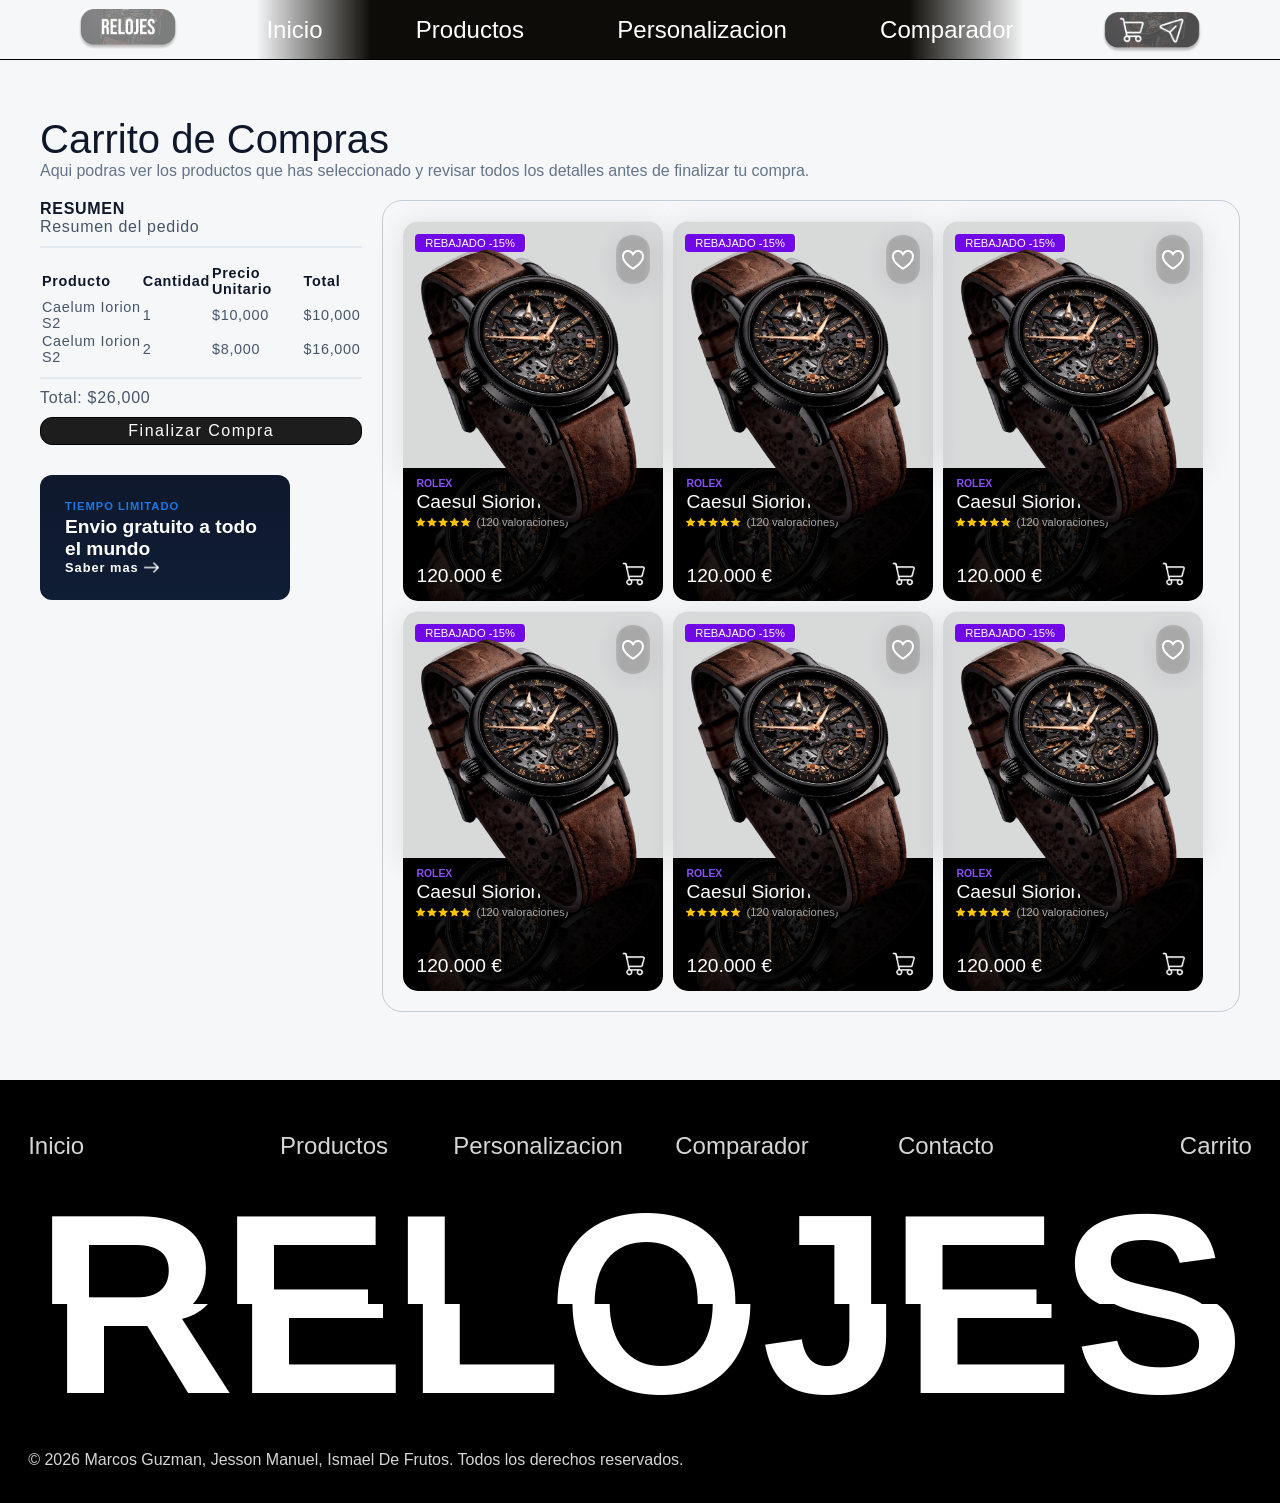
==== commit cf31c177: "Pequeño ajuste" ====
--- a/Proyecto Pagina Web/html/carrito.html
+++ b/Proyecto Pagina Web/html/carrito.html
@@ -257,35 +257,6 @@
                         </div>
                     </div>
                 </div>
-                <div class="cartaReloj">
-                    <div class="cartaParteSuperior">
-                        <div class="cartaParteSuperiorContenedorTexto">
-                            <div class="cartaContenedorRebaja">
-                                <p>REBAJADO -15%</p>
-                            </div>
-                            <div class="cartaContenedorBotonCorazon">
-                                <button><img src="../multimedia/IconoCorazon.png" alt=""></button>
-                            </div>
-                        </div>
-                        <div class="cartaParteSuperiorContenedorImagen">
-                            <img src="../multimedia/RelojCorreaCuero.png" alt="Reloj con correa de cuero">
-                        </div>
-                    </div>
-                    <div class="cartaParteInferior">
-                        <div class="cartaContenedorNombre">
-                            <p class="cartaMiniTituloRolex">ROLEX</p>
-                            <p class="cartaNombreReloj">Caesul Siorion</p>
-                            <div class="cartaContenedorValoreaciones">
-                                <img src="../multimedia/IconoEstrellas.png" alt="">
-                                <p>(120 valoraciones)</p>
-                            </div>
-                        </div>
-                        <div class="cartaContenedorPrecio">
-                            <p>120.000 €</p>
-                            <button><img src="../multimedia/IconoCarrito.png" alt=""></button>
-                        </div>
-                    </div>
-                </div>
             </div>
         </section>
     </main>
